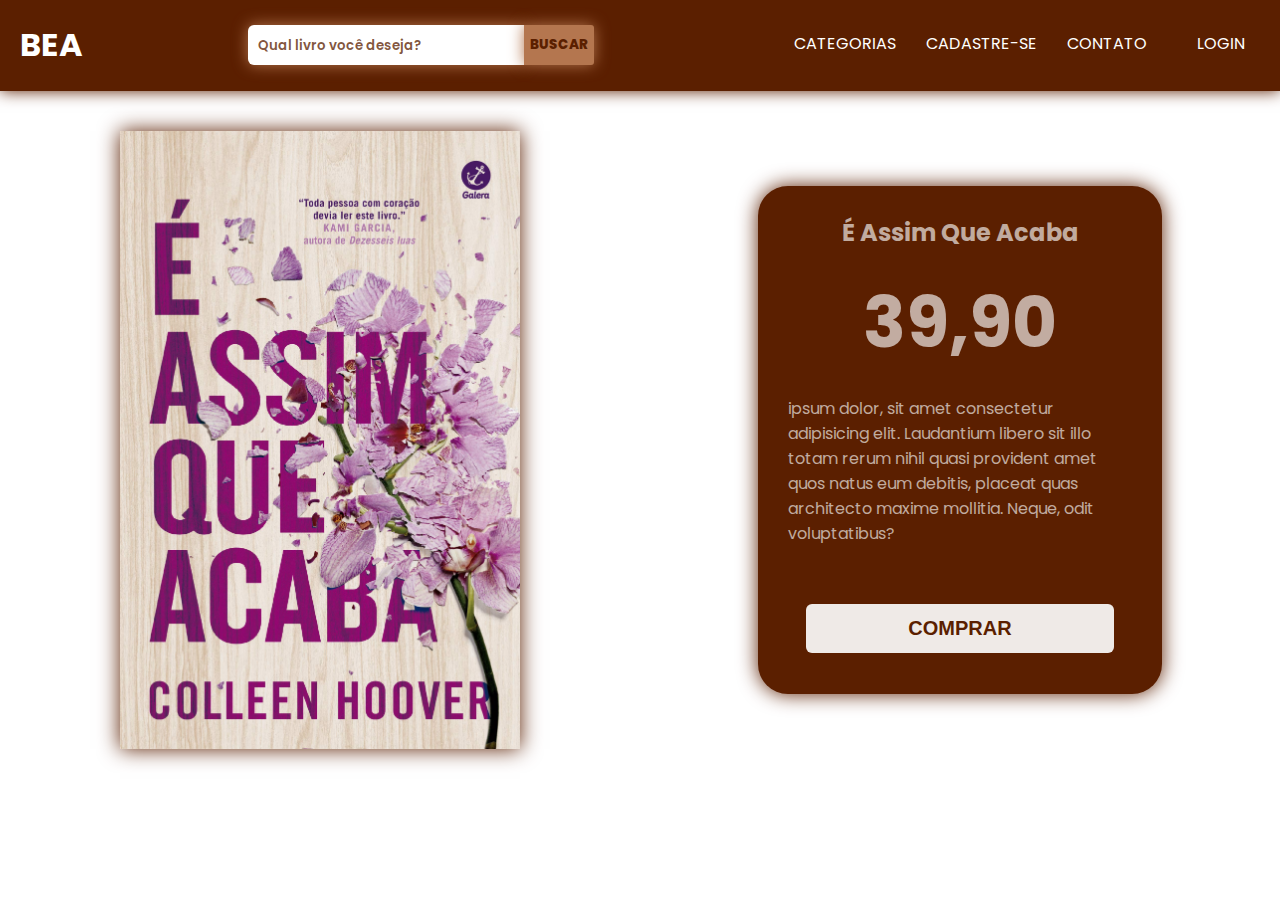
==== livro1.html @ 170c46ed "update" ====
<!DOCTYPE html>
<html lang="en">
<head>
    <meta charset="UTF-8">
    <meta http-equiv="X-UA-Compatible" content="IE=edge">
    <meta name="viewport" content="width=, initial-scale=1.0">
    <title>BEA - É assim que acaba</title>
    <link rel="stylesheet" href="style_livro.css">
</head>
<body>
    <header class="cabecalho">
        <div class="sigla">
            <h1><a href="principal.html">BEA</a></h1>
        </div>
        <div class="buscar">
            <input type="text" placeholder="Qual livro você deseja?">
            <button type="submit">BUSCAR</button>
        </div>
        <div class="menu">
            <ul class="elementosMenu">
                <li><a=#>categorias</a></li>
                <li><a=#>cadastre-se</a></li>
                <li><a=#>contato</a></li>
                <li><a href="login.html">login</a></li>
            </ul>
        </div>
    </header>
    <div class="centro">
        <div class="esquerda">
            <img src="imagens/éAssimQueAcaba.jpg">
        </div>
        <div class="direta">
            <div class="caixa">
                <h2>É Assim Que Acaba</h2>
                <h4>39,90</h4>
                <p>ipsum dolor, sit amet consectetur adipisicing elit. Laudantium libero sit illo totam rerum nihil quasi provident amet quos natus eum debitis, placeat quas architecto maxime mollitia. Neque, odit voluptatibus? </p>
                <button type="submit">Comprar</button>
                </div>
             
        </div>
    </div>
</body>
</html>
---- style_livro.css ----
@import url('https://fonts.googleapis.com/css2?family=Poppins:wght@400;600&display=swap');

body{
    margin: 0;
    font-family: Poppins;
}

header{
    background-color: #5b1f00;
    color:#ffffff;
    display:flex;
    justify-content: space-between;
    box-shadow: 0px 0px 15px #5b1f00;
}

header a{
    margin: 0;
    padding:20px;
    text-decoration: none;
    color:#ffffff;
}

.buscar{
    display: flex;
    align-items: center;
}

.buscar input{
    width: 20vw;
    height: 20px;
    padding: 10px;
    border-radius: 6px 0px 0px 6px;
    border: none;
    box-shadow: 0px 0px 15px #b4764f;
    color:#5b1f00;
    font-weight: 600;
}

.buscar input::placeholder{
    font-family: Poppins;
    font-size: 800;
    color:#5b1e00c4;
}

.buscar button{
    width: auto;
    height: 40px;
    font-family: Poppins;
    color: #5b1f00;
    background-color: #b4764f; 
    border: none;
    border-radius: 0px 3px 3px 0px;
    box-shadow: 0px 0px 15px #b4764f;
    cursor: pointer;
    font-weight: 800;
}

.elementosMenu{
    display: flex;
}

.menu li{
    margin: 15px;
    list-style: none;
    text-transform: uppercase;
    font-style: normal;
}

.menu li:hover{
    text-decoration: overline;
    cursor: pointer;
}

.esquerda{
    width: 50vw;
    height: auto;
    display: flex;
    justify-content: center;
    align-items: center;
}

.centro{
    display: flex;
}

.esquerda img{
    width: 400px;
    height: auto;
    margin: 40px;
    box-shadow: 0px 0px 20px #5b1f00;
}

.esqueda{
    width: 50vw;
    height: auto;
}

.direta{
    width: 50vw;
    height: auto;
    display: flex;
    justify-content: center;
    align-items: center;
}

.caixa{
    width: 60%;
    height: 70%;
    border-radius: 30px;
    padding: 10px 10px;
    background-color: #5b1f00;
    box-shadow: 0px 0px 20px #5b1f00;
    color:#ffffffa1;
}

.caixa h2, h4, p, button{
    display: flex;
    justify-content: center;
    align-items: center;
}

.caixa h4{
    margin: 0;
    font-size: 70px;
}

.caixa p{
    margin: 20px;
}

.caixa button{
    width: 80%;
    height: 10%;
    border-radius: 6px;
    border: none;
    font-size: 20px;
    font-weight: 400;
    margin-top: 15%;
    margin-left: 10%;
    background-color: #ffffffe7;
    text-transform: uppercase;
    font-weight: 600;
    color: #5b1f00;
    cursor: pointer;
}

.caixa button:hover{
    transform: scale(0.9);
}
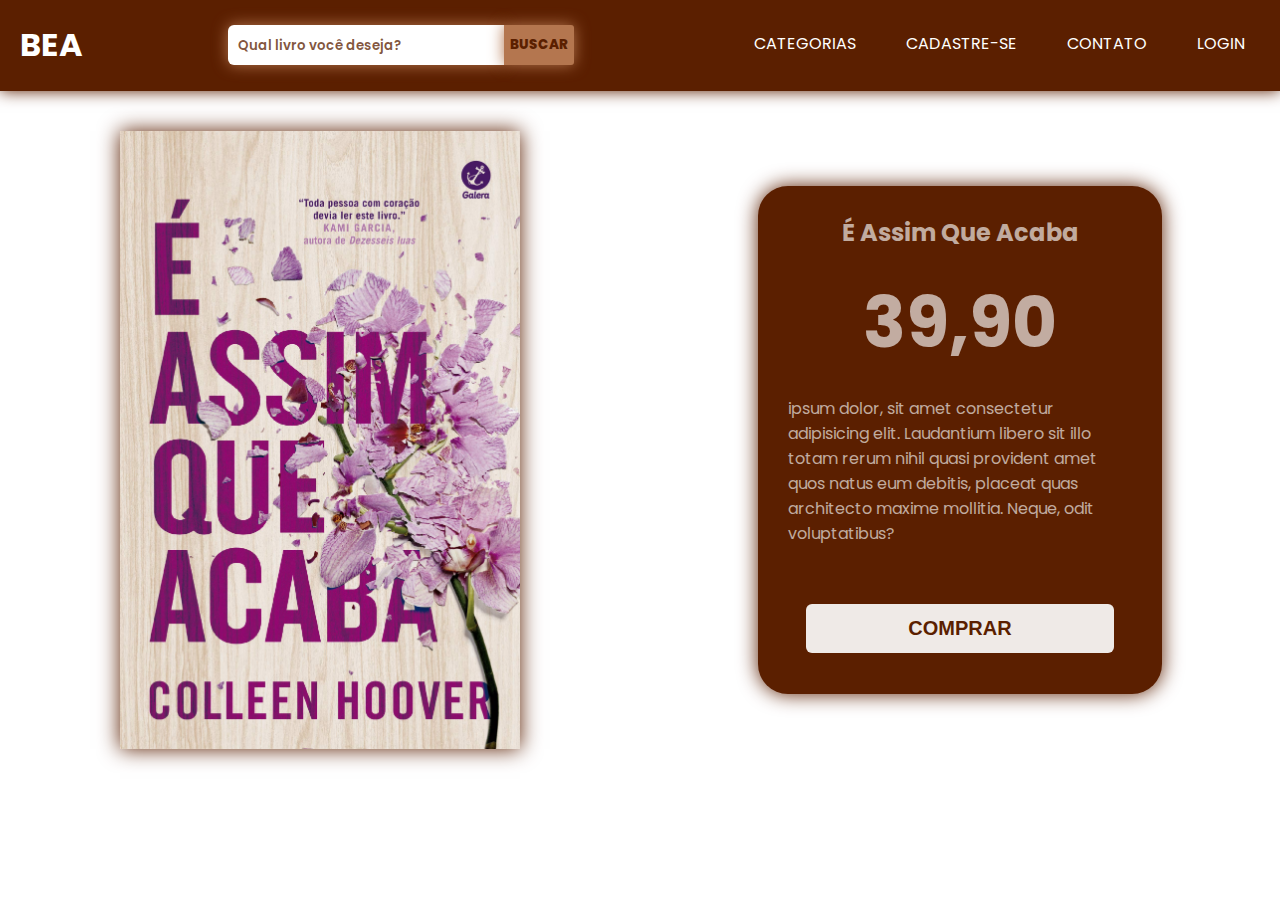
==== commit 2a304303: "update" ====
--- a/livro1.html
+++ b/livro1.html
@@ -19,7 +19,7 @@
         <div class="menu">
             <ul class="elementosMenu">
                 <li><a=#>categorias</a></li>
-                <li><a=#>cadastre-se</a></li>
+                <li><a href="formulario.html">cadastre-se</a></li>
                 <li><a=#>contato</a></li>
                 <li><a href="login.html">login</a></li>
             </ul>
